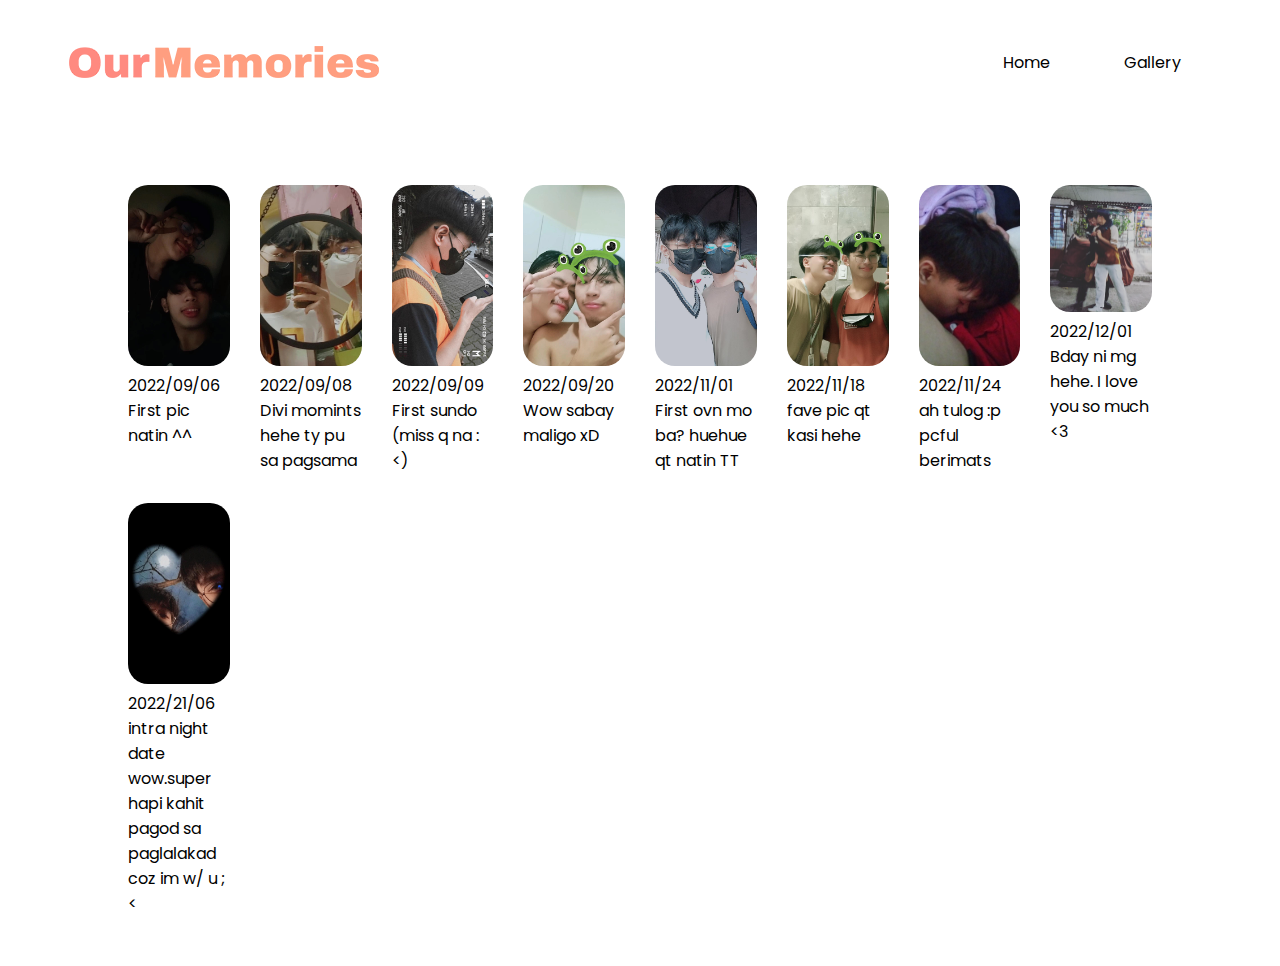
==== gallery.html @ 1c30ce0f "Add files via upload" ====
<!DOCTYPE html>
<html lang="en">
<head>
    <meta charset="UTF-8">
    <meta http-equiv="X-UA-Compatible" content="IE=edge">
    <meta name="viewport" content="width=device-width, initial-scale=1.0">
    <title>I Love You</title>
    <link rel="stylesheet" type="text/css" href="style.css">
</head>
<body>
    <div class="header">
        <div class="navbar">
            <img src="pics/logo.png">
            <ul>
                <li><a href="index.html">Home</a></li>
                <li><a href="gallery.html">Gallery</a></li>
            </ul>
        </div>
    </div>
    <div class="full-img" id="fullImgBox">
        <img src="pics/20220906.jpg" id="fullImg">
        <span onclick="closeFullImg()">X</span>
    </div>
    <div class="img-gallery">
        <div>
            <img src="pics/20220906.jpg" onclick="openFullImg(this.src)">
            <p>2022/09/06<br>First pic natin ^^</p>
        </div>
        <div>
            <img src="pics/20220908.jpg" onclick="openFullImg(this.src)">
            <p>2022/09/08<br>Divi momints hehe ty pu sa pagsama</p>
        </div>
        <div>
            <img src="pics/20220909.jpg" onclick="openFullImg(this.src)">
            <p>2022/09/09<br>First sundo (miss q na :&lt;)</p>
        </div>
        <div>
            <img src="pics/20220920.jpg" onclick="openFullImg(this.src)">
            <p>2022/09/20<br>Wow sabay maligo xD</p>
        </div>
        <div>
            <img src="pics/20221101.jpg" onclick="openFullImg(this.src)">
            <p>2022/11/01<br>First ovn mo ba? huehue qt natin TT</p>
        </div>
        <div>
            <img src="pics/20221118.jpg" onclick="openFullImg(this.src)">
            <p>2022/11/18<br>fave pic qt kasi hehe</p>
        </div>
        <div>
            <img src="pics/20221124.jpg" onclick="openFullImg(this.src)">
            <p>2022/11/24<br>ah tulog :p pcful berimats</p>
        </div>
        <div>
            <img src="pics/20221201.jpg" onclick="openFullImg(this.src)">
            <p>2022/12/01<br>Bday ni mg hehe. I love you so much &lt;3</p>
        </div>
        <div>
            <img src="pics/20221206.jpg" onclick="openFullImg(this.src)">
            <p>2022/21/06<br>intra night date wow.super hapi kahit pagod sa paglalakad coz im w/ u ;&lt;</p>
        </div>
        </div>
<script src="myscripts.js"></script>
</body>
</html>
---- style.css ----
@import url('https://fonts.googleapis.com/css2?family=Poppins:300,400,500,600,700,800,900&display=swap');
*
{
    margin: 0;
    padding: 0;
    box-sizing: border-box;
    font-family: 'Poppins', sans-serif;
}
.header{
    width: 90%;
    margin: auto;
}
.navbar{
    margin: 40px auto;
    display: flex;
    align-items: center;
}
ul{
    flex: 1;
    text-align: right;
}
ul li{
    display: inline-block;
    list-style: none;
    margin: 0 25px;
}
ul li a{
    text-decoration: none;
    color: black;
    padding: 0 10px;
    position: relative;
}
ul li a::after{
    content: '';
    width: 0;
    height: 10px;
    background: #ea7070;
    position: absolute;
    left: 50%;
    transform: translateX(-50%);
    top: -20px;
    transition: 0.5s;
}
ul li a:hover::after{
    width: 100%;
}
.banner{
    display: flex;
    margin-top: 80px;
}
.left-column, .right-column{
    flex-basis: 50%;
}
.right-column img{
    width: 80%;
    margin: -80px 100px;
}
.left-column h1{
    font-size: 90px;
    color: #ff9e80;
}
.left-column h1 span{
    color: #ff8a80;
}
.left-column h5{
    font-size: 15px;
    margin: -20px 80px;
}
.left-column h6{
    font-size: 15px;
    color: #ea7070;
    margin-top: 30px;
}
.left-column p{
    font-size: 25px;
    margin: 50px auto;
}
.btn{
    margin-top: -40px;
}
.btn .primary{
    background: linear-gradient(#ff9e80, #ff8a80);
    box-shadow: 0 2px 15px #ea7070;
    color: #fff;
}
.btn button{
    padding: 7px 30px;
    margin-right: 15px;
    outline: none;
    border: 1px solid #ea7070;
    border-radius: 20px;
    cursor: pointer;
    color:  #ea7070;
    background: transparent;
    font-size: 20px;
}
.img-gallery{
    width: 80%;
    margin: 100px auto 50px;
    display: grid;
    grid-template-columns: repeat(auto-fit, minmax(100px, 1fr));
    grid-gap: 30px;
}
.img-gallery img{
    width: 100%;
    cursor: pointer;
    border-radius: 20px;
}
.img-gallery img:hover{
    transform: scale(0.8) rotate(-15deg);
    border-radius: 20px;
    box-shadow: 0 32px 75px #ea7070;
}
.full-img{
    width: 100%;
    height: 100vh;
    background: rgba(0, 0, 0, 0.9);
    position: fixed;
    top: 0;
    left: 0;
    display: none ;
    align-items: center;
    justify-content: center;
    z-index: 100;
}
.full-img img{
    width: 90%;
    max-width: 500px;
}
.full-img span{
    position: absolute;
    top: 5%;
    right: 5%;
    font-size: 30px;
    color: #fff;
    cursor: pointer;
}
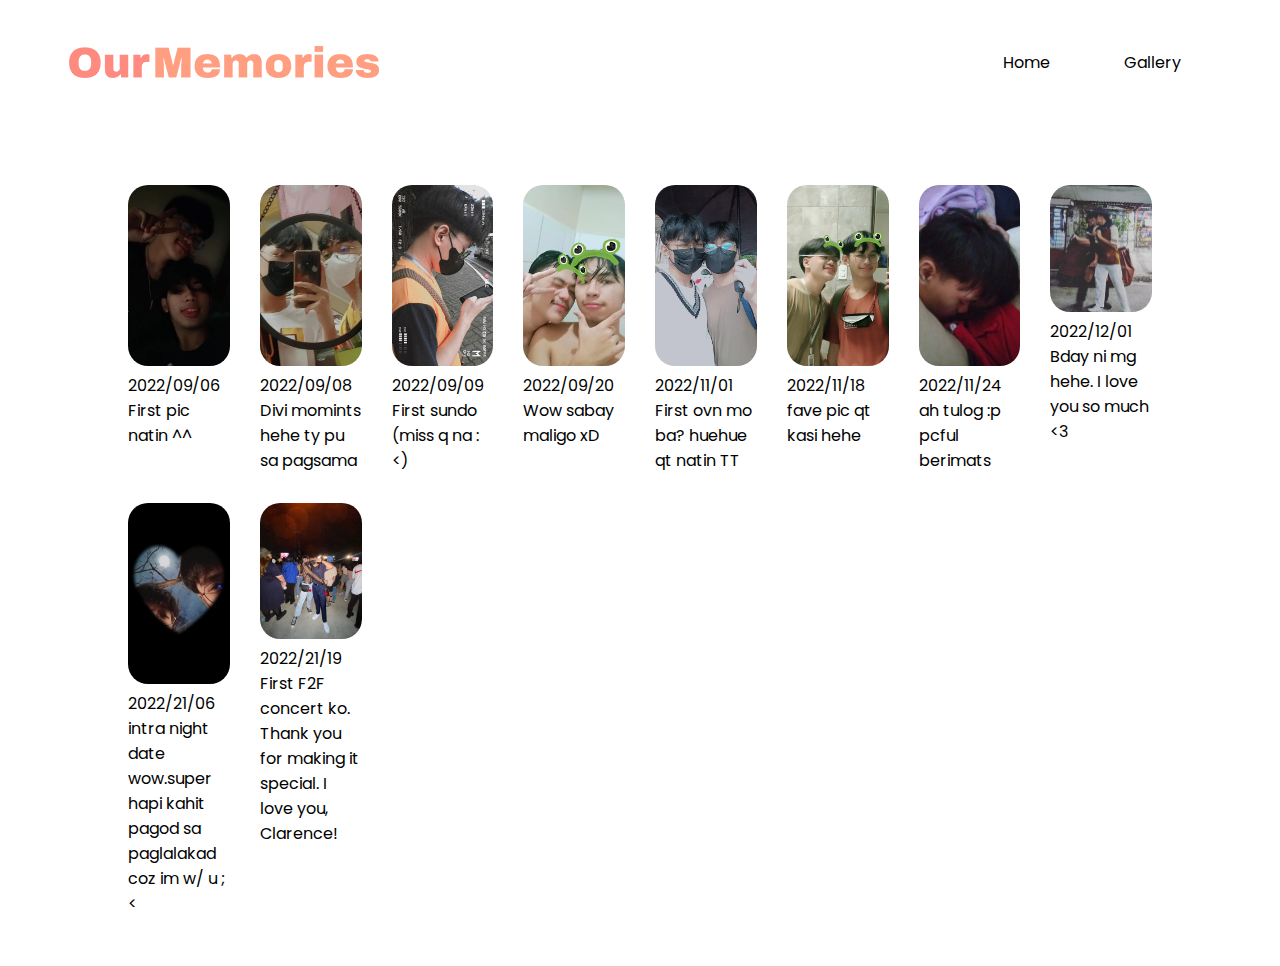
==== commit 5c60ba4f: "Add files via upload" ====
--- a/gallery.html
+++ b/gallery.html
@@ -58,6 +58,10 @@
             <img src="pics/20221206.jpg" onclick="openFullImg(this.src)">
             <p>2022/21/06<br>intra night date wow.super hapi kahit pagod sa paglalakad coz im w/ u ;&lt;</p>
         </div>
+        <div>
+            <img src="pics/20221219.JPG" onclick="openFullImg(this.src)">
+            <p>2022/21/19<br>First F2F concert ko. Thank you for making it special. I love you, Clarence!</p>
+        </div>
         </div>
 <script src="myscripts.js"></script>
 </body>
--- a/style.css
+++ b/style.css
@@ -134,4 +134,10 @@
     font-size: 30px;
     color: #fff;
     cursor: pointer;
-}+}
+@media only screen and (max-width: 620px) {
+    /* For mobile phones: */
+    .left-column, .right-column {
+      width: 100%;
+    }
+  }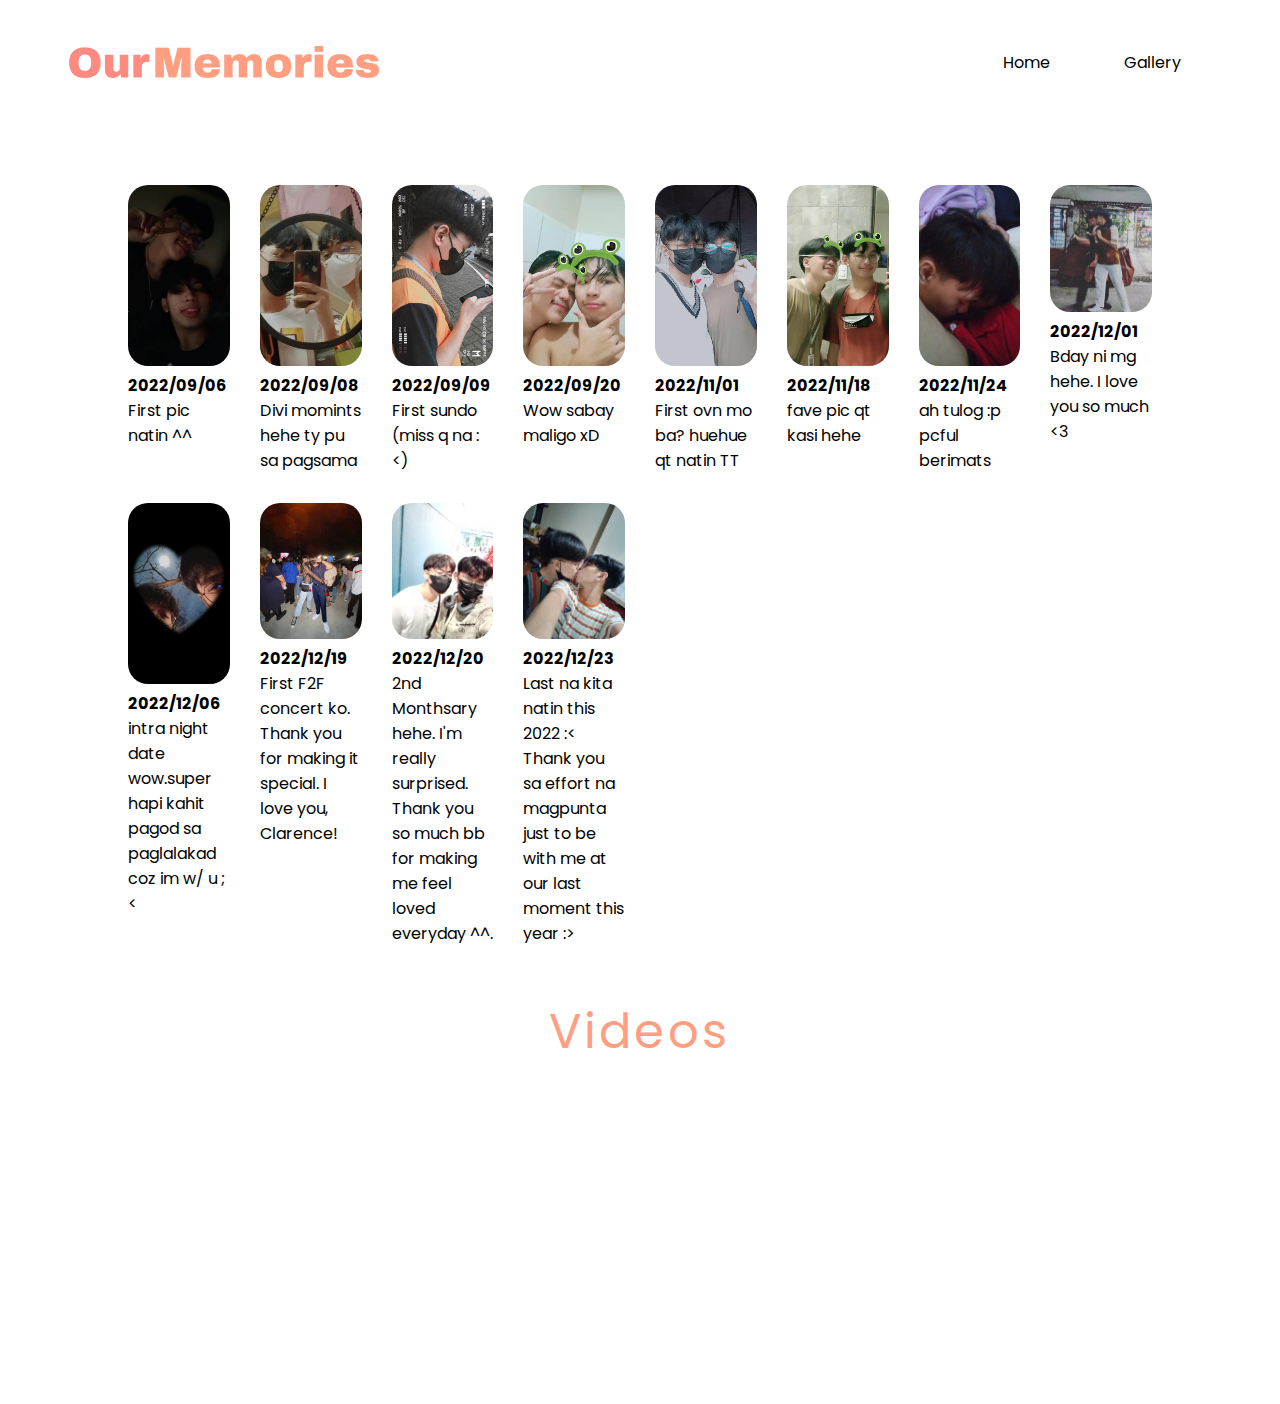
==== commit d655fb74: "Add files via upload" ====
--- a/gallery.html
+++ b/gallery.html
@@ -24,45 +24,62 @@
     <div class="img-gallery">
         <div>
             <img src="pics/20220906.jpg" onclick="openFullImg(this.src)">
-            <p>2022/09/06<br>First pic natin ^^</p>
+            <p><strong>2022/09/06</strong><br>First pic natin ^^</p>
         </div>
         <div>
             <img src="pics/20220908.jpg" onclick="openFullImg(this.src)">
-            <p>2022/09/08<br>Divi momints hehe ty pu sa pagsama</p>
+            <p><strong>2022/09/08</strong><br>Divi momints hehe ty pu sa pagsama</p>
         </div>
         <div>
             <img src="pics/20220909.jpg" onclick="openFullImg(this.src)">
-            <p>2022/09/09<br>First sundo (miss q na :&lt;)</p>
+            <p><strong>2022/09/09</strong><br>First sundo (miss q na :&lt;)</p>
         </div>
         <div>
             <img src="pics/20220920.jpg" onclick="openFullImg(this.src)">
-            <p>2022/09/20<br>Wow sabay maligo xD</p>
+            <p><strong>2022/09/20</strong><br>Wow sabay maligo xD</p>
         </div>
         <div>
             <img src="pics/20221101.jpg" onclick="openFullImg(this.src)">
-            <p>2022/11/01<br>First ovn mo ba? huehue qt natin TT</p>
+            <p><strong>2022/11/01</strong><br>First ovn mo ba? huehue qt natin TT</p>
         </div>
         <div>
             <img src="pics/20221118.jpg" onclick="openFullImg(this.src)">
-            <p>2022/11/18<br>fave pic qt kasi hehe</p>
+            <p><strong>2022/11/18</strong><br>fave pic qt kasi hehe</p>
         </div>
         <div>
             <img src="pics/20221124.jpg" onclick="openFullImg(this.src)">
-            <p>2022/11/24<br>ah tulog :p pcful berimats</p>
+            <p><strong>2022/11/24</strong><br>ah tulog :p pcful berimats</p>
         </div>
         <div>
             <img src="pics/20221201.jpg" onclick="openFullImg(this.src)">
-            <p>2022/12/01<br>Bday ni mg hehe. I love you so much &lt;3</p>
+            <p><strong>2022/12/01</strong><br>Bday ni mg hehe. I love you so much &lt;3</p>
         </div>
         <div>
             <img src="pics/20221206.jpg" onclick="openFullImg(this.src)">
-            <p>2022/21/06<br>intra night date wow.super hapi kahit pagod sa paglalakad coz im w/ u ;&lt;</p>
+            <p><strong>2022/12/06</strong><br>intra night date wow.super hapi kahit pagod sa paglalakad coz im w/ u ;&lt;</p>
         </div>
         <div>
             <img src="pics/20221219.JPG" onclick="openFullImg(this.src)">
-            <p>2022/21/19<br>First F2F concert ko. Thank you for making it special. I love you, Clarence!</p>
+            <p><strong>2022/12/19</strong><br>First F2F concert ko. Thank you for making it special. I love you, Clarence!</p>
         </div>
+        <div>
+            <img src="pics/20221220.jpg" onclick="openFullImg(this.src)">
+            <p><strong>2022/12/20</strong><br>2nd Monthsary hehe. I'm really surprised. Thank you so much bb for making me feel loved everyday ^^.</p>
         </div>
+        <div>
+            <img src="pics/20221223.jpg" onclick="openFullImg(this.src)">
+            <p><strong>2022/12/23</strong><br>Last na kita natin this 2022 :&lt; Thank you sa effort na magpunta just to be with me at our last moment this year :&gt;</p>
+        </div>
+    </div>
+
+    <div class="container">
+        <div class="heading">Videos</div>
+        <div class="video-container">
+            <div class="video">
+                <video src="vids/20221231.mp4"></video>
+            </div>
+        </div>
+    </div>
 <script src="myscripts.js"></script>
 </body>
 </html>--- a/style.css
+++ b/style.css
@@ -140,4 +140,48 @@
     .left-column, .right-column {
       width: 100%;
     }
-  }+  }
+
+.container .heading{
+    font-size: 3rem;
+    margin: 2rem 0;
+    letter-spacing: 0.2rem;
+    text-align: center;
+    color: #ff9e80;
+}
+.video-container{
+    display: flex;
+    justify-content: center;
+    flex-wrap: wrap;
+}
+.video-container .video{
+    height: 15rem;
+    width: 25rem;
+    margin: 2rem;
+}
+.video-container .video video{
+    height: 100%;
+    width: 100%;
+    object-fit: cover;
+    outline: none;
+    border: none;
+    cursor: pointer;
+}
+.video-container .video video:hover{
+    transition: .2s linear;
+    transform: scale(1.3);
+}
+.video-container .video active{
+    position: fixed;
+    top: 50%;
+    left: 50%;
+    transform: translate(-50%, -50%);
+    height: auto;
+    width: 80%;
+    box-shadow: 0 0 0 100vh;
+    z-index: 1;
+}
+.video-container .video active:hover{
+    transition: none;
+    transform: scale(1);
+}